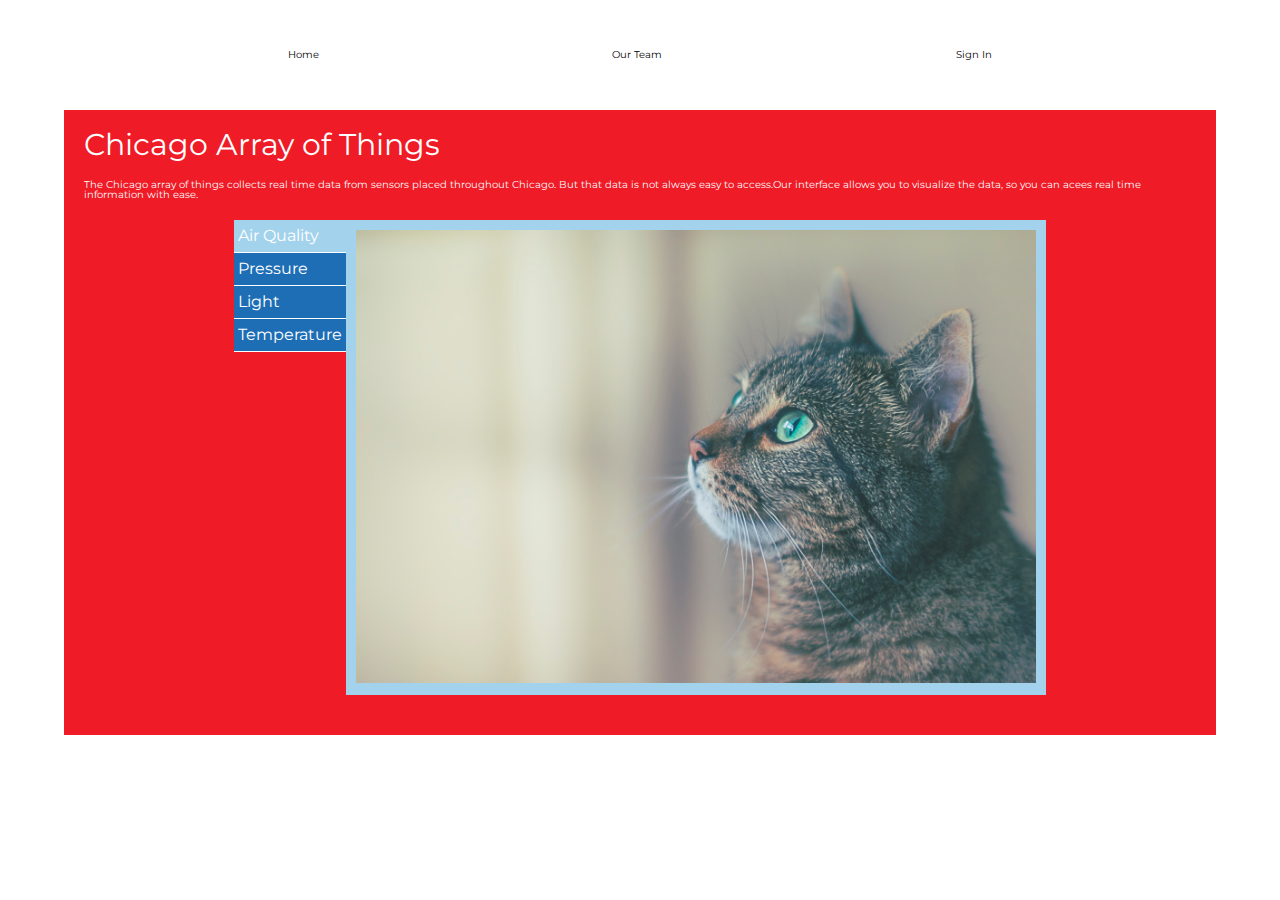
==== index.html @ 2f67a6ae "fixed image distortion on home page, began adding responsiveness to screens" ====
<!DOCTYPE html>
<html lang="en">
<head>
    <meta charset="UTF-8">
    <meta name="viewport" content="width=device-width, initial-scale=1.0">
    <link href="https://fonts.googleapis.com/css?family=Montserrat:200,500,700&display=swap" rel="stylesheet">
    <meta http-equiv="X-UA-Compatible" content="ie=edge">
    <title>Chicago Array</title>

    <link rel="stylesheet"  href="CSS/index.css">
    <script src="JS/selector.js" async></script>
</head>
<body>
    <nav>
        <div class="star"><img src="imgs/star.png"></div>
        <a href="index.html">Home</a>
        <div class="star"><img src="imgs/star.png"></div>
        <a href="team.html">Our Team</a>
        <div class="star"><img src="imgs/star.png"></div>
        <a target="_blank" href="https://chicago-array.netlify.com">Sign In</a>
        <div class="star"><img src="imgs/star.png"></div>
    </nav>
    <section class="main">
    <header>
        <h1>Chicago Array of Things</h1>
        <p> The Chicago array of things collects real time data from sensors placed throughout Chicago. But that data is not always easy to access.Our interface allows you to visualize the data, so you can acees real time information with ease. </p>
    </header>
       
    <section class='image-displayer'>
        <ul class="tab-bar">
            <h3 data-tab='1' class='tab selected'>Air Quality</h3>
            <div class='phone-img' data-tab='1'>
                    <img class="thin" src='imgs/placeholder-imgs/hmm.jpg'>
                    </div>
            <h3 data-tab='2' class='tab'>Pressure</h3>
            <div class='phone-img' data-tab='2'>
                    <img class="thin" src='imgs/placeholder-imgs/mlem.jpg'>
                    </div>
            <h3 data-tab='3' class='tab'>Light</h3>
            <div class='phone-img' data-tab='3'>
                    <img class="thin" src='imgs/placeholder-imgs/wowz.jpg'>
                </div>
            <h3 data-tab='4' class='tab'>Temperature</h3>
            <div class='phone-img' data-tab='4'>
                    <img class="thin" src='imgs/chicago.jpg'>
                </div>  
        </ul>
        <div class='images'>
            <div class='viz displayed' data-tab='1'>
            <img class="wide" src='imgs/placeholder-imgs/hmm.jpg'>
            </div>
            <div class='viz' data-tab='2'>
            <img class="wide" src='imgs/placeholder-imgs/mlem.jpg'>
            </div>
            <div class='viz' data-tab='3'>
                <img class="wide" src='imgs/placeholder-imgs/wowz.jpg'>
            </div>
            <div class='viz' data-tab='4'>
                <img class="wide" src='imgs/chicago.jpg'>
            </div>  
        </div>
    </section>
</section>
</body>
</html>
---- CSS/index.css ----
/* http://meyerweb.com/eric/tools/css/reset/ 
   v2.0 | 20110126
   License: none (public domain)
*/
html,
body,
div,
span,
applet,
object,
iframe,
h1,
h2,
h3,
h4,
h5,
h6,
p,
blockquote,
pre,
a,
abbr,
acronym,
address,
big,
cite,
code,
del,
dfn,
em,
img,
ins,
kbd,
q,
s,
samp,
small,
strike,
strong,
sub,
sup,
tt,
var,
b,
u,
i,
center,
dl,
dt,
dd,
ol,
ul,
li,
fieldset,
form,
label,
legend,
table,
caption,
tbody,
tfoot,
thead,
tr,
th,
td,
article,
aside,
canvas,
details,
embed,
figure,
figcaption,
footer,
header,
hgroup,
menu,
nav,
output,
ruby,
section,
summary,
time,
mark,
audio,
video {
  margin: 0;
  padding: 0;
  border: 0;
  font-size: 100%;
  font: inherit;
  vertical-align: baseline;
}
/* HTML5 display-role reset for older browsers */
article,
aside,
details,
figcaption,
figure,
footer,
header,
hgroup,
menu,
nav,
section {
  display: block;
}
body {
  line-height: 1;
}
ol,
ul {
  list-style: none;
}
blockquote,
q {
  quotes: none;
}
blockquote:before,
blockquote:after,
q:before,
q:after {
  content: '';
  content: none;
}
table {
  border-collapse: collapse;
  border-spacing: 0;
}
@import "variables.less";
body {
  background-image: url("../imgs/chicago.jpg");
  background-repeat: no-repeat;
  background-attachment: fixed;
  background-position: center;
  display: flex;
  flex-direction: column;
  justify-content: center;
  align-items: center;
  font-family: 'Montserrat';
}
body .main {
  background: #ef1b27;
  width: 90%;
  color: #ffffff;
  padding: 20px;
}
body .main h1 {
  font-size: 3rem;
  margin-bottom: 20px;
}
/*
nav {
  background: @white;
  width: 90%;
  display: flex;
  justify-content: space-around;
  margin-bottom: 40px;
}
*/
.column {
  display: flex;
  flex-direction: column;
  background: #a3d3ec;
  margin: 20px 0;
  justify-content: space-around;
}
@media (max-width: 800px) {
  .column {
    flex-direction: row;
  }
}
@media (max-width: 500px) {
  .column {
    flex-direction: column;
  }
}
.column .row {
  display: flex;
  justify-content: space-around;
}
@media (max-width: 800px) {
  .column .row {
    flex-direction: column;
    align-items: center;
  }
}
.column .row div {
  background: #1e6eb6;
  margin: 20px;
  border: 6px solid #1e6eb6;
  width: 180px;
  height: 180px;
  display: flex;
  flex-direction: column;
  justify-content: space-around;
}
.column .row div img {
  width: 100px;
}
.column .row div h3 {
  font-size: 1.5rem;
}
.column .row div p {
  font-weight: 200;
}
.column .row div .fa {
  color: #ffffff;
  text-decoration: none;
  font-size: 2rem;
}
nav {
  height: 30px;
  background-color: #ffffff;
  width: 90%;
  display: flex;
  justify-content: space-around;
  align-items: center;
  margin: 40px;
}
nav a {
  text-decoration: none;
  color: black;
}
nav img {
  height: 15px;
  width: 15px;
}
.image-displayer {
  margin: 20px 0;
  display: flex;
  justify-content: center;
}
.image-displayer .tab-bar {
  display: flex;
  flex-direction: column;
}
.image-displayer .tab-bar .tab {
  font-size: 1.6rem;
  background: #1e6eb6;
  border-bottom: #ffffff solid 1px;
  padding: 8px 4px;
}
.image-displayer .tab-bar .phone-img {
  display: none;
}
.image-displayer .tab-bar .selected {
  background: #a3d3ec;
}
.image-displayer .viz {
  padding: 10px;
  background: #a3d3ec;
  display: none;
  max-width: 700px;
}
@media (max-width: 800px) {
  .image-displayer .viz {
    display: none;
  }
}
.image-displayer .viz img {
  width: 400px;
  width: 100%;
}
.image-displayer .displayed {
  display: block;
}
* {
  box-sizing: border-box;
}
html {
  font-size: 62.5%;
}
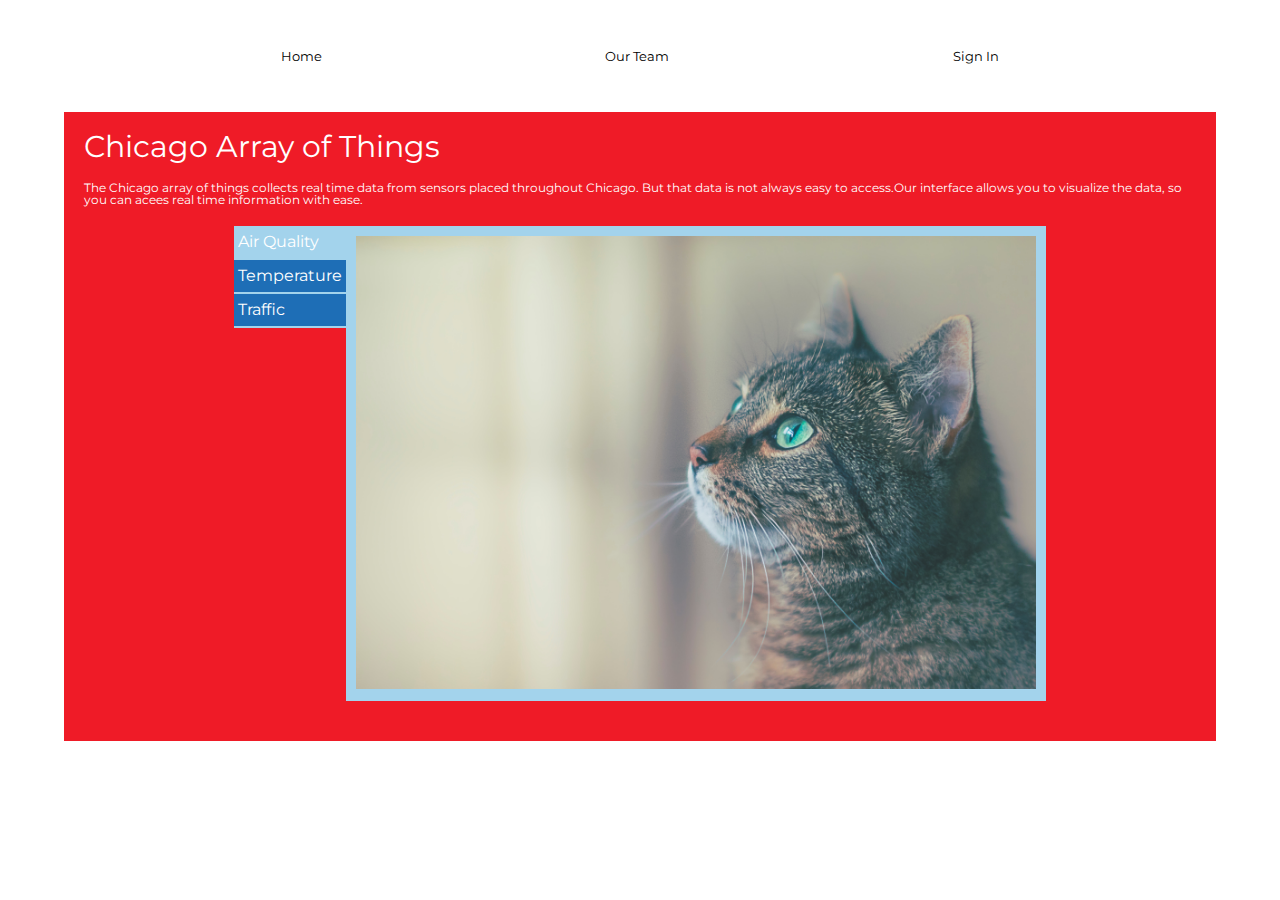
==== commit 9c1f0aa3: "image displayer on home page made responsive to mobile screens" ====
--- a/index.html
+++ b/index.html
@@ -17,34 +17,31 @@
         <div class="star"><img src="imgs/star.png"></div>
         <a href="team.html">Our Team</a>
         <div class="star"><img src="imgs/star.png"></div>
-        <a target="_blank" href="https://chicago-array.netlify.com">Sign In</a>
+        <a target="_blank" href="https://chicago-aot.netlify.com/">Sign In</a>
         <div class="star"><img src="imgs/star.png"></div>
     </nav>
     <section class="main">
     <header>
         <h1>Chicago Array of Things</h1>
-        <p> The Chicago array of things collects real time data from sensors placed throughout Chicago. But that data is not always easy to access.Our interface allows you to visualize the data, so you can acees real time information with ease. </p>
+        <p> The Chicago array of things collects real time data from sensors placed throughout Chicago. But that data is not always easy to access.Our interface allows you to visualize the data, so you can acees real time information with ease.</p>
     </header>
        
     <section class='image-displayer'>
         <ul class="tab-bar">
             <h3 data-tab='1' class='tab selected'>Air Quality</h3>
-            <div class='phone-img' data-tab='1'>
+            <div class='phone-img drop' data-tab='1'>
                     <img class="thin" src='imgs/placeholder-imgs/hmm.jpg'>
                     </div>
-            <h3 data-tab='2' class='tab'>Pressure</h3>
+            <h3 data-tab='2' class='tab'>Temperature</h3>
             <div class='phone-img' data-tab='2'>
                     <img class="thin" src='imgs/placeholder-imgs/mlem.jpg'>
                     </div>
-            <h3 data-tab='3' class='tab'>Light</h3>
+            <h3 data-tab='3' class='tab'>Traffic</h3>
             <div class='phone-img' data-tab='3'>
                     <img class="thin" src='imgs/placeholder-imgs/wowz.jpg'>
                 </div>
-            <h3 data-tab='4' class='tab'>Temperature</h3>
-            <div class='phone-img' data-tab='4'>
-                    <img class="thin" src='imgs/chicago.jpg'>
-                </div>  
         </ul>
+
         <div class='images'>
             <div class='viz displayed' data-tab='1'>
             <img class="wide" src='imgs/placeholder-imgs/hmm.jpg'>
@@ -55,9 +52,7 @@
             <div class='viz' data-tab='3'>
                 <img class="wide" src='imgs/placeholder-imgs/wowz.jpg'>
             </div>
-            <div class='viz' data-tab='4'>
-                <img class="wide" src='imgs/chicago.jpg'>
-            </div>  
+ 
         </div>
     </section>
 </section>
--- a/CSS/index.css
+++ b/CSS/index.css
@@ -141,12 +141,16 @@
 body .main {
   background: #ef1b27;
   width: 90%;
+  max-width: 1200px;
   color: #ffffff;
   padding: 20px;
 }
 body .main h1 {
   font-size: 3rem;
   margin-bottom: 20px;
+}
+body .main p {
+  font-size: 1.2rem;
 }
 /*
 nav {
@@ -209,13 +213,15 @@
   font-size: 2rem;
 }
 nav {
-  height: 30px;
+  height: 32px;
   background-color: #ffffff;
   width: 90%;
+  max-width: 1200px;
   display: flex;
   justify-content: space-around;
   align-items: center;
   margin: 40px;
+  font-size: 1.3rem;
 }
 nav a {
   text-decoration: none;
@@ -234,17 +240,32 @@
   display: flex;
   flex-direction: column;
 }
+@media (max-width: 500px) {
+  .image-displayer .tab-bar {
+    width: 100%;
+  }
+}
 .image-displayer .tab-bar .tab {
   font-size: 1.6rem;
   background: #1e6eb6;
-  border-bottom: #ffffff solid 1px;
+  border-bottom: #a3d3ec solid 2px;
   padding: 8px 4px;
+}
+.image-displayer .tab-bar .selected {
+  background: #a3d3ec;
 }
 .image-displayer .tab-bar .phone-img {
   display: none;
-}
-.image-displayer .tab-bar .selected {
+  padding: 10px;
   background: #a3d3ec;
+}
+.image-displayer .tab-bar .phone-img .thin {
+  width: 100%;
+}
+@media (max-width: 500px) {
+  .image-displayer .tab-bar .drop {
+    display: block;
+  }
 }
 .image-displayer .viz {
   padding: 10px;
@@ -252,18 +273,28 @@
   display: none;
   max-width: 700px;
 }
-@media (max-width: 800px) {
+@media (max-width: 500px) {
   .image-displayer .viz {
     display: none;
   }
 }
-.image-displayer .viz img {
+.image-displayer .viz .wide {
   width: 400px;
   width: 100%;
 }
+@media (max-width: 500px) {
+  .image-displayer .viz .wide {
+    display: none;
+  }
+}
 .image-displayer .displayed {
   display: block;
 }
+@media (max-width: 500px) {
+  .image-displayer .displayed {
+    display: none;
+  }
+}
 * {
   box-sizing: border-box;
 }
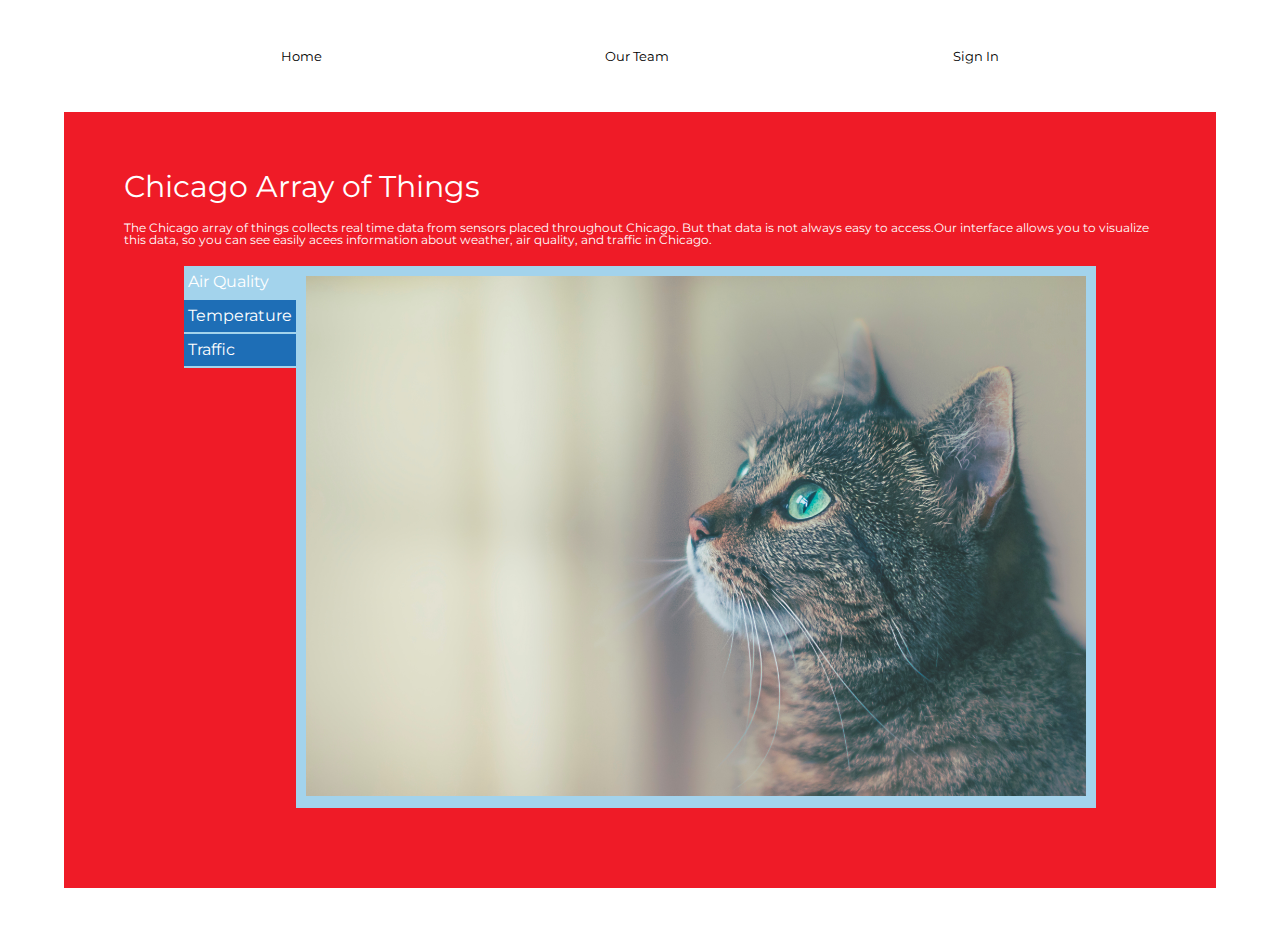
==== commit 685a8967: "added responsiveness to give nav links more room on mobile screens" ====
--- a/index.html
+++ b/index.html
@@ -23,7 +23,7 @@
     <section class="main">
     <header>
         <h1>Chicago Array of Things</h1>
-        <p> The Chicago array of things collects real time data from sensors placed throughout Chicago. But that data is not always easy to access.Our interface allows you to visualize the data, so you can acees real time information with ease.</p>
+        <p> The Chicago array of things collects real time data from sensors placed throughout Chicago. But that data is not always easy to access.Our interface allows you to visualize this data, so you can see easily acees information about weather, air quality, and traffic in Chicago.</p>
     </header>
        
     <section class='image-displayer'>
--- a/CSS/index.css
+++ b/CSS/index.css
@@ -143,7 +143,13 @@
   width: 90%;
   max-width: 1200px;
   color: #ffffff;
-  padding: 20px;
+  padding: 60px;
+  margin-bottom: 60px;
+}
+@media (max-width: 800px) {
+  body .main {
+    padding: 20px;
+  }
 }
 body .main h1 {
   font-size: 3rem;
@@ -231,6 +237,11 @@
   height: 15px;
   width: 15px;
 }
+@media (max-width: 500px) {
+  nav .outer {
+    display: none;
+  }
+}
 .image-displayer {
   margin: 20px 0;
   display: flex;
@@ -271,7 +282,7 @@
   padding: 10px;
   background: #a3d3ec;
   display: none;
-  max-width: 700px;
+  max-width: 800px;
 }
 @media (max-width: 500px) {
   .image-displayer .viz {
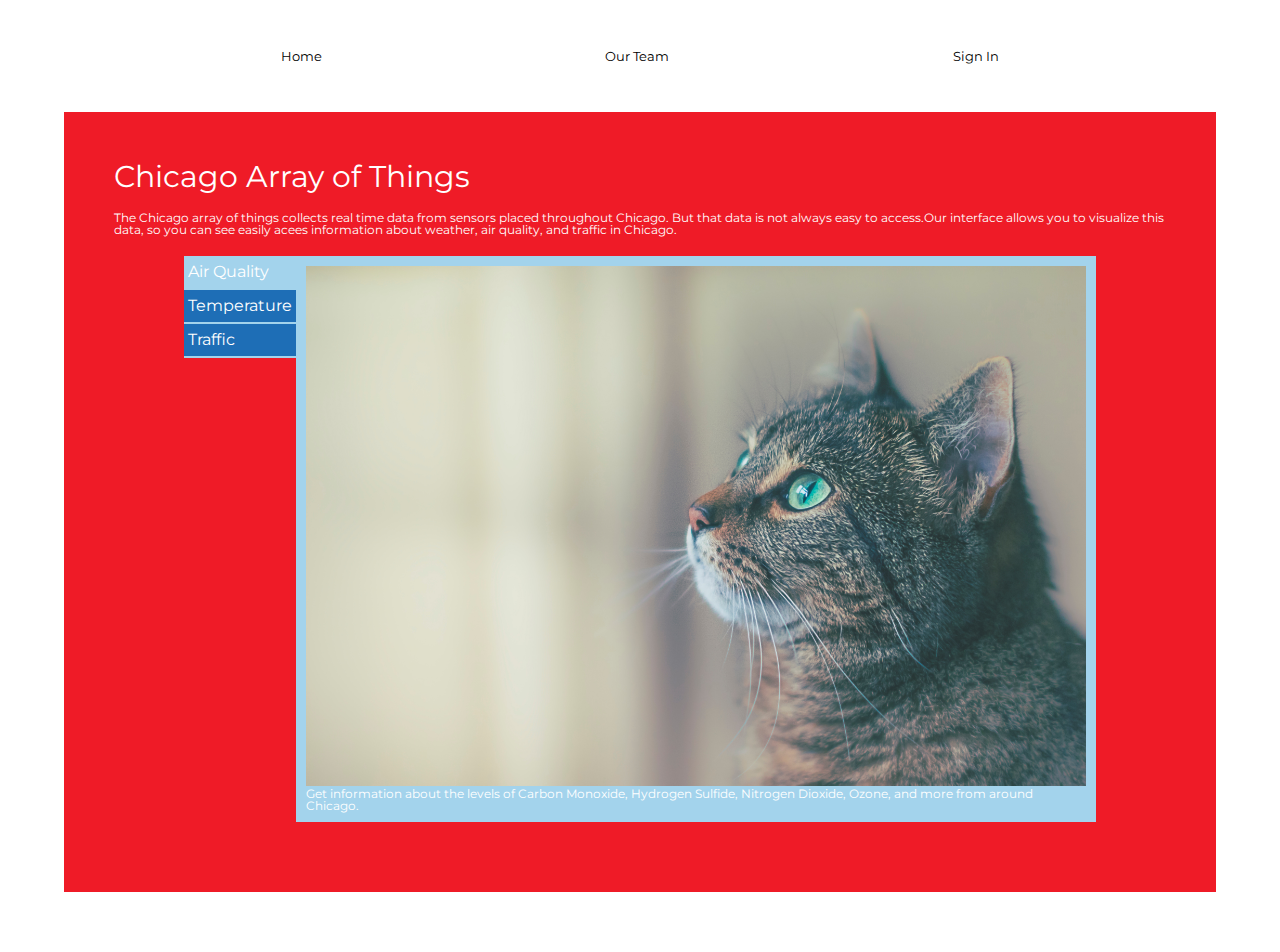
==== commit f7364ce7: "added relevant image captions to the home page" ====
--- a/index.html
+++ b/index.html
@@ -31,29 +31,37 @@
             <h3 data-tab='1' class='tab selected'>Air Quality</h3>
             <div class='phone-img drop' data-tab='1'>
                     <img class="thin" src='imgs/placeholder-imgs/hmm.jpg'>
+                    <p>Get information about the levels of Carbon Monoxide, Hydrogen Sulfide, Nitrogen Dioxide, Ozone, and more from around Chicago.</p>
                     </div>
             <h3 data-tab='2' class='tab'>Temperature</h3>
             <div class='phone-img' data-tab='2'>
                     <img class="thin" src='imgs/placeholder-imgs/mlem.jpg'>
+                    <p>See temperatures in Chicago.</p>
                     </div>
             <h3 data-tab='3' class='tab'>Traffic</h3>
             <div class='phone-img' data-tab='3'>
                     <img class="thin" src='imgs/placeholder-imgs/wowz.jpg'>
+                    <p>View pedestrian and vehicle information from around Chicago.</p>
                 </div>
         </ul>
 
         <div class='images'>
             <div class='viz displayed' data-tab='1'>
             <img class="wide" src='imgs/placeholder-imgs/hmm.jpg'>
+            <p>Get information about the levels of Carbon Monoxide, Hydrogen Sulfide, Nitrogen Dioxide, Ozone, and more from around Chicago.</p>
             </div>
+
             <div class='viz' data-tab='2'>
             <img class="wide" src='imgs/placeholder-imgs/mlem.jpg'>
+            <p>See temperatures in Chicago.</p>
             </div>
+
             <div class='viz' data-tab='3'>
                 <img class="wide" src='imgs/placeholder-imgs/wowz.jpg'>
+                <p>View pedestrian and vehicle information from around Chicago.</p>
             </div>
- 
         </div>
+
     </section>
 </section>
 </body>
--- a/CSS/index.css
+++ b/CSS/index.css
@@ -143,12 +143,12 @@
   width: 90%;
   max-width: 1200px;
   color: #ffffff;
-  padding: 60px;
+  padding: 50px;
   margin-bottom: 60px;
 }
 @media (max-width: 800px) {
   body .main {
-    padding: 20px;
+    padding: 18px;
   }
 }
 body .main h1 {
@@ -204,6 +204,11 @@
   flex-direction: column;
   justify-content: space-around;
 }
+@media (max-width: 800px) {
+  .column .row div {
+    margin: 16px;
+  }
+}
 .column .row div img {
   width: 100px;
 }
@@ -216,7 +221,7 @@
 .column .row div .fa {
   color: #ffffff;
   text-decoration: none;
-  font-size: 2rem;
+  font-size: 3rem;
 }
 nav {
   height: 32px;
@@ -262,6 +267,11 @@
   border-bottom: #a3d3ec solid 2px;
   padding: 8px 4px;
 }
+@media (max-width: 800px) {
+  .image-displayer .tab-bar .tab {
+    font-size: 1.4rem;
+  }
+}
 .image-displayer .tab-bar .selected {
   background: #a3d3ec;
 }
@@ -298,6 +308,9 @@
     display: none;
   }
 }
+.image-displayer .viz p {
+  display: inline-block;
+}
 .image-displayer .displayed {
   display: block;
 }
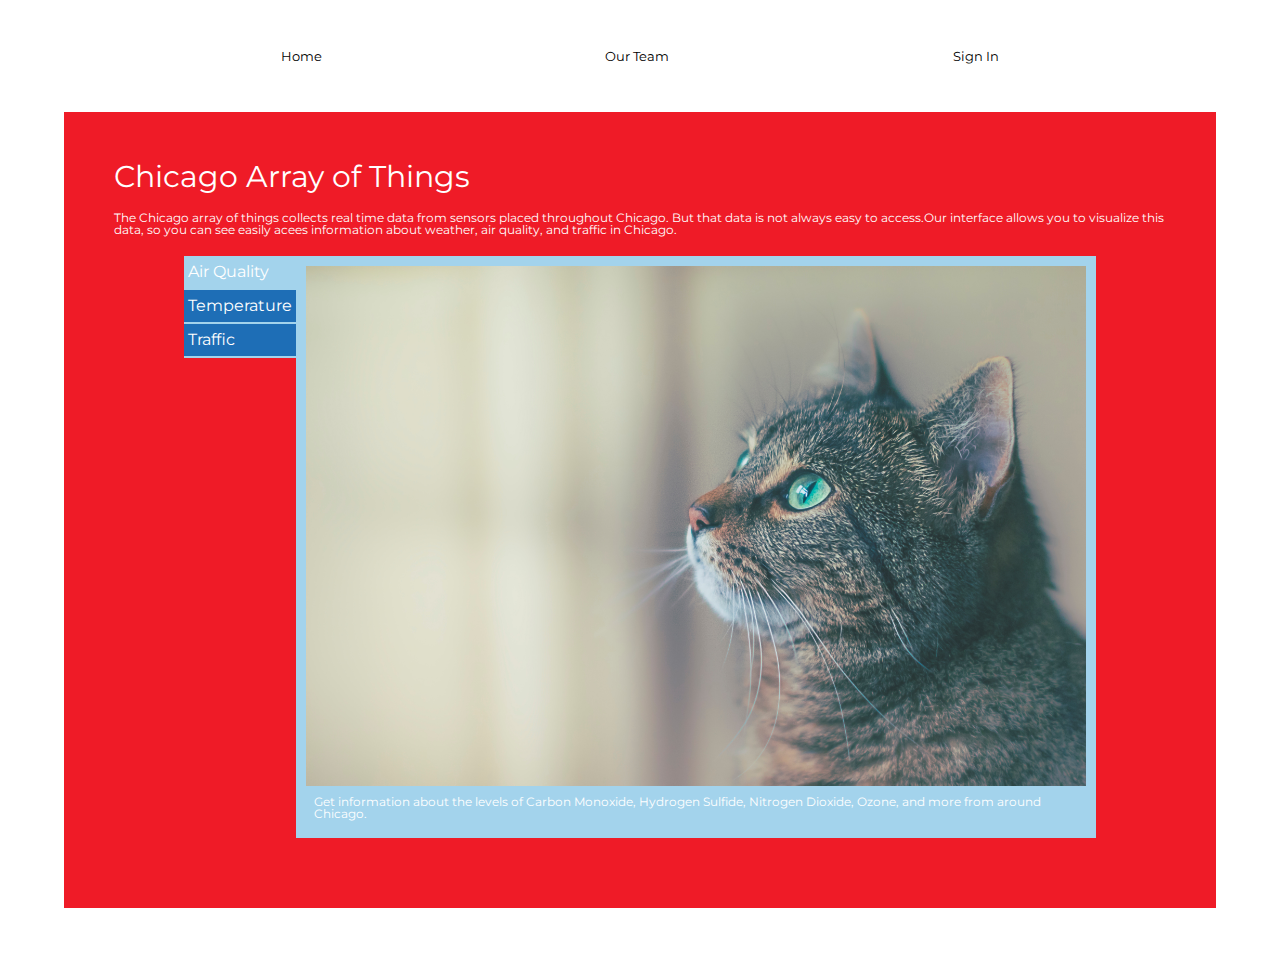
==== commit 1aad823a: "added padding to picture captions" ====
--- a/index.html
+++ b/index.html
@@ -12,13 +12,13 @@
 </head>
 <body>
     <nav>
-        <div class="star"><img src="imgs/star.png"></div>
+        <div class="star outer"><img src="imgs/star.png"></div>
         <a href="index.html">Home</a>
         <div class="star"><img src="imgs/star.png"></div>
         <a href="team.html">Our Team</a>
         <div class="star"><img src="imgs/star.png"></div>
         <a target="_blank" href="https://chicago-aot.netlify.com/">Sign In</a>
-        <div class="star"><img src="imgs/star.png"></div>
+        <div class="star outer"><img src="imgs/star.png"></div>
     </nav>
     <section class="main">
     <header>
--- a/CSS/index.css
+++ b/CSS/index.css
@@ -283,6 +283,9 @@
 .image-displayer .tab-bar .phone-img .thin {
   width: 100%;
 }
+.image-displayer .tab-bar .phone-img p {
+  margin: 8px;
+}
 @media (max-width: 500px) {
   .image-displayer .tab-bar .drop {
     display: block;
@@ -309,7 +312,7 @@
   }
 }
 .image-displayer .viz p {
-  display: inline-block;
+  margin: 8px;
 }
 .image-displayer .displayed {
   display: block;
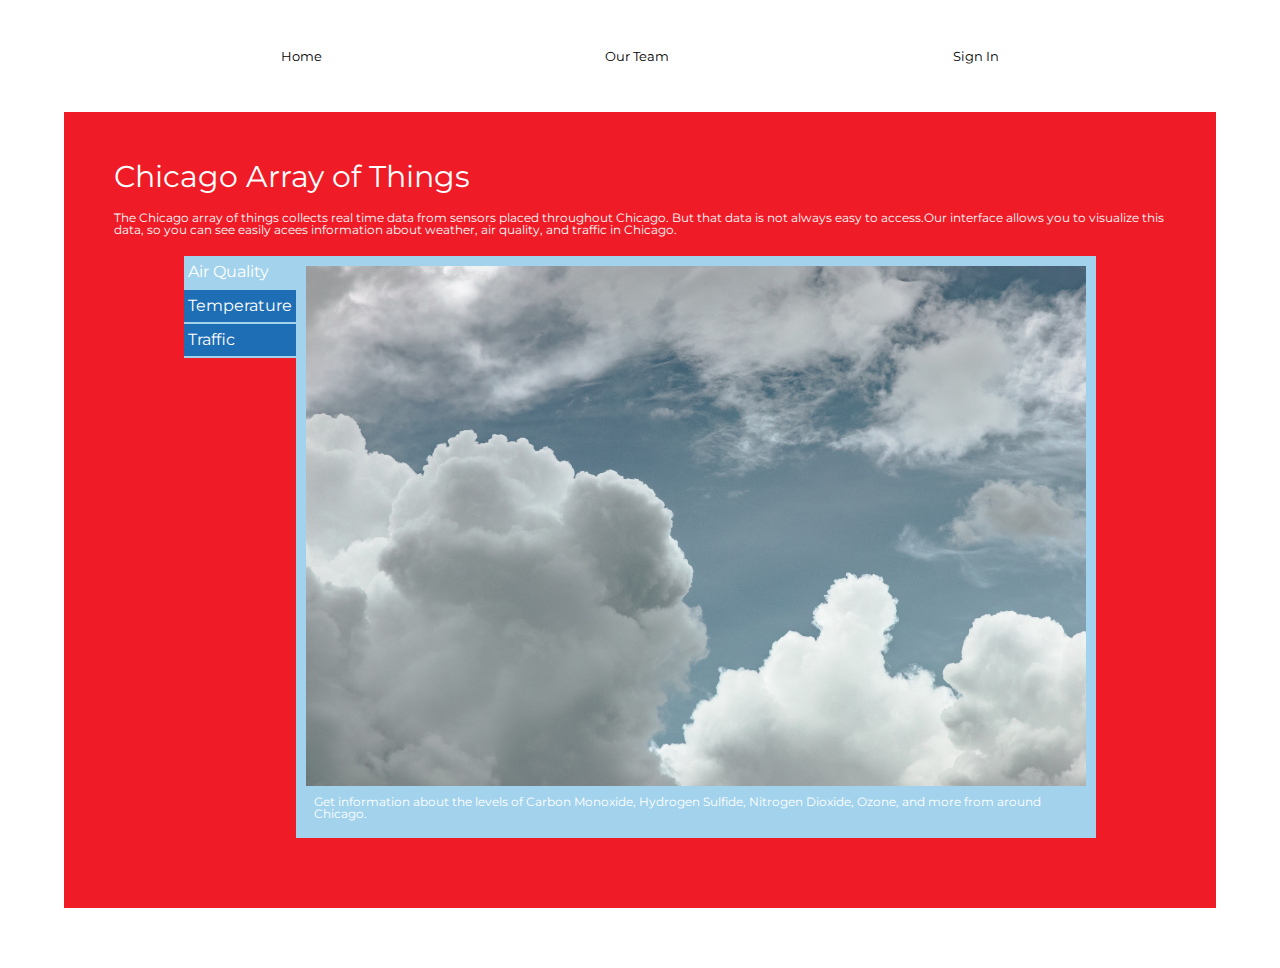
==== commit 1426d949: "relevant images added to home page" ====
--- a/index.html
+++ b/index.html
@@ -30,34 +30,34 @@
         <ul class="tab-bar">
             <h3 data-tab='1' class='tab selected'>Air Quality</h3>
             <div class='phone-img drop' data-tab='1'>
-                    <img class="thin" src='imgs/placeholder-imgs/hmm.jpg'>
+                    <img class="thin" src='imgs/images/air.jpg'>
                     <p>Get information about the levels of Carbon Monoxide, Hydrogen Sulfide, Nitrogen Dioxide, Ozone, and more from around Chicago.</p>
                     </div>
             <h3 data-tab='2' class='tab'>Temperature</h3>
             <div class='phone-img' data-tab='2'>
-                    <img class="thin" src='imgs/placeholder-imgs/mlem.jpg'>
-                    <p>See temperatures in Chicago.</p>
+                    <img class="thin" src='imgs/images/cold.jpg'>
+                    <p>See temperature data in Chicago.</p>
                     </div>
             <h3 data-tab='3' class='tab'>Traffic</h3>
             <div class='phone-img' data-tab='3'>
-                    <img class="thin" src='imgs/placeholder-imgs/wowz.jpg'>
+                    <img class="thin" src='imgs/images/traffic.jpg'>
                     <p>View pedestrian and vehicle information from around Chicago.</p>
                 </div>
         </ul>
 
         <div class='images'>
             <div class='viz displayed' data-tab='1'>
-            <img class="wide" src='imgs/placeholder-imgs/hmm.jpg'>
+            <img class="wide" src='imgs/images/air.jpg'>
             <p>Get information about the levels of Carbon Monoxide, Hydrogen Sulfide, Nitrogen Dioxide, Ozone, and more from around Chicago.</p>
             </div>
 
             <div class='viz' data-tab='2'>
-            <img class="wide" src='imgs/placeholder-imgs/mlem.jpg'>
-            <p>See temperatures in Chicago.</p>
+            <img class="wide" src='imgs/images/cold.jpg'>
+            <p>See temperature data in Chicago.</p>
             </div>
 
             <div class='viz' data-tab='3'>
-                <img class="wide" src='imgs/placeholder-imgs/wowz.jpg'>
+                <img class="wide" src='imgs/images/traffic.jpg'>
                 <p>View pedestrian and vehicle information from around Chicago.</p>
             </div>
         </div>
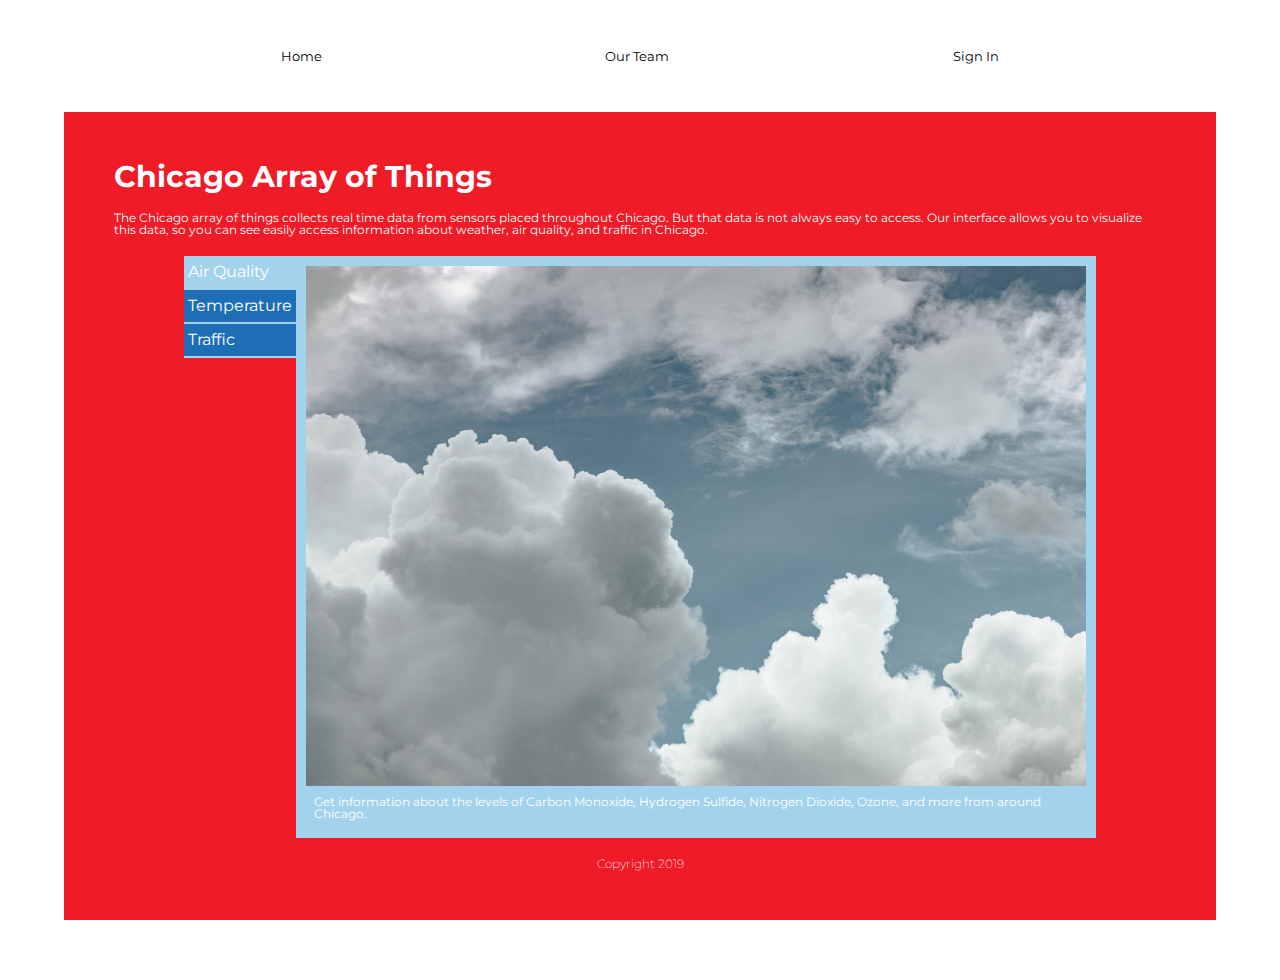
==== commit 7d12761f: "added a footer, gave heading text bold style" ====
--- a/index.html
+++ b/index.html
@@ -23,7 +23,7 @@
     <section class="main">
     <header>
         <h1>Chicago Array of Things</h1>
-        <p> The Chicago array of things collects real time data from sensors placed throughout Chicago. But that data is not always easy to access.Our interface allows you to visualize this data, so you can see easily acees information about weather, air quality, and traffic in Chicago.</p>
+        <p> The Chicago array of things collects real time data from sensors placed throughout Chicago. But that data is not always easy to access. Our interface allows you to visualize this data, so you can see easily access information about weather, air quality, and traffic in Chicago.</p>
     </header>
        
     <section class='image-displayer'>
@@ -63,6 +63,9 @@
         </div>
 
     </section>
+    <footer>
+        <p>Copyright 2019</p>
+    </footer>
 </section>
 </body>
 </html>--- a/CSS/index.css
+++ b/CSS/index.css
@@ -153,10 +153,15 @@
 }
 body .main h1 {
   font-size: 3rem;
+  font-weight: 700;
   margin-bottom: 20px;
 }
 body .main p {
   font-size: 1.2rem;
+}
+body .main footer {
+  text-align: center;
+  font-weight: 200;
 }
 /*
 nav {
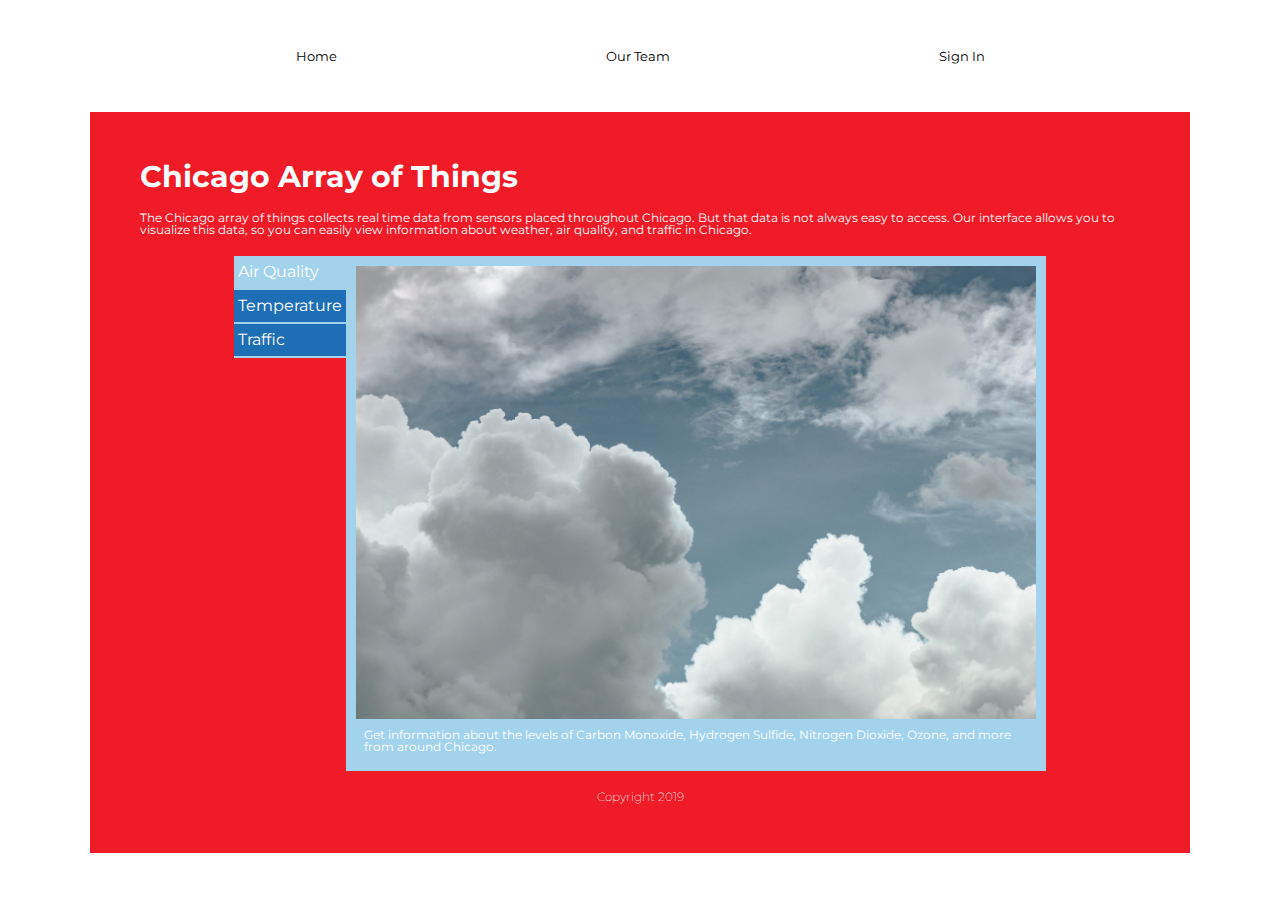
==== commit 442190b5: "fixed typo, adjusted max width of main content area and nav" ====
--- a/index.html
+++ b/index.html
@@ -23,7 +23,7 @@
     <section class="main">
     <header>
         <h1>Chicago Array of Things</h1>
-        <p> The Chicago array of things collects real time data from sensors placed throughout Chicago. But that data is not always easy to access. Our interface allows you to visualize this data, so you can see easily access information about weather, air quality, and traffic in Chicago.</p>
+        <p> The Chicago array of things collects real time data from sensors placed throughout Chicago. But that data is not always easy to access. Our interface allows you to visualize this data, so you can easily view information about weather, air quality, and traffic in Chicago.</p>
     </header>
        
     <section class='image-displayer'>
@@ -41,7 +41,7 @@
             <h3 data-tab='3' class='tab'>Traffic</h3>
             <div class='phone-img' data-tab='3'>
                     <img class="thin" src='imgs/images/traffic.jpg'>
-                    <p>View pedestrian and vehicle information from around Chicago.</p>
+                    <p>View pedestrian and vehicle traffic information from around Chicago.</p>
                 </div>
         </ul>
 
@@ -58,7 +58,7 @@
 
             <div class='viz' data-tab='3'>
                 <img class="wide" src='imgs/images/traffic.jpg'>
-                <p>View pedestrian and vehicle information from around Chicago.</p>
+                <p>View pedestrian and vehicle traffic information from around Chicago.</p>
             </div>
         </div>
 
--- a/CSS/index.css
+++ b/CSS/index.css
@@ -141,7 +141,7 @@
 body .main {
   background: #ef1b27;
   width: 90%;
-  max-width: 1200px;
+  max-width: 1100px;
   color: #ffffff;
   padding: 50px;
   margin-bottom: 60px;
@@ -232,7 +232,7 @@
   height: 32px;
   background-color: #ffffff;
   width: 90%;
-  max-width: 1200px;
+  max-width: 1100px;
   display: flex;
   justify-content: space-around;
   align-items: center;
@@ -300,7 +300,7 @@
   padding: 10px;
   background: #a3d3ec;
   display: none;
-  max-width: 800px;
+  max-width: 700px;
 }
 @media (max-width: 500px) {
   .image-displayer .viz {
